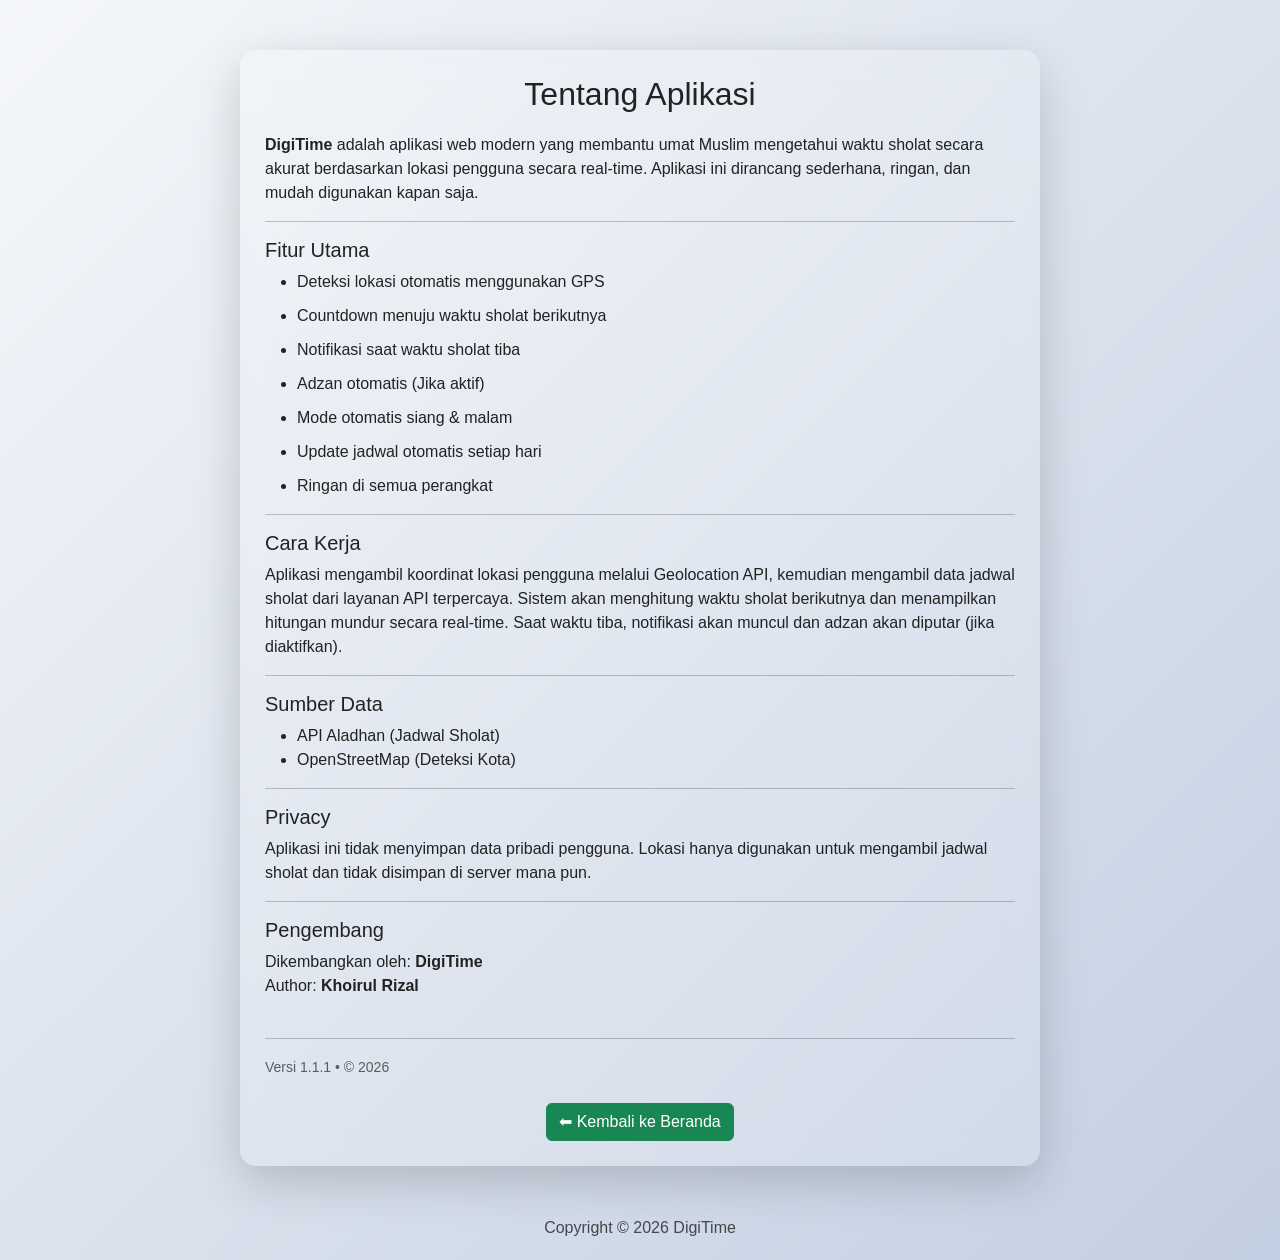
==== page/about_page.html @ b41f849f "Add files via upload" ====
<!DOCTYPE html>
<html lang="id">
<head>
<meta charset="UTF-8">
<meta name="viewport" content="width=device-width, initial-scale=1.0">
<title>Tentang Aplikasi - DigiTime</title>

<link href="https://cdn.jsdelivr.net/npm/bootstrap@5.3.8/dist/css/bootstrap.min.css" rel="stylesheet">

<style>
body{
    font-family:'Segoe UI',sans-serif;
    padding:20px;
    margin:0;
    transition:0.5s;
}

body.dark{
    background:linear-gradient(135deg,#0f2027,#203a43,#2c5364);
    color:white;
}

body.light{
    background:linear-gradient(135deg,#f5f7fa,#c3cfe2);
    color:#222;
}

.about-box{
    max-width:800px;
    margin:30px auto;
    padding:25px;
    border-radius:16px;
    background:rgba(255,255,255,0.15);
    backdrop-filter:blur(15px);
}

.about-box h2{
    text-align:center;
    margin-bottom:20px;
}

.feature-list li{
    margin-bottom:10px;
}

.footer{
    margin-top:50px;
    text-align:center;
    opacity:0.8;
}
.version{
    font-size:14px;
    opacity:0.7;
}
</style>
</head>
<body class="dark">

<div class="about-box shadow-lg">

<h2>Tentang Aplikasi</h2>

<p>
<strong>DigiTime</strong> adalah aplikasi web modern yang membantu umat Muslim mengetahui waktu sholat secara akurat berdasarkan lokasi pengguna secara real-time.
Aplikasi ini dirancang sederhana, ringan, dan mudah digunakan kapan saja.
</p>

<hr>

<h5>Fitur Utama</h5>
<ul class="feature-list">
<li>Deteksi lokasi otomatis menggunakan GPS</li>
<li>Countdown menuju waktu sholat berikutnya</li>
<li>Notifikasi saat waktu sholat tiba</li>
<li>Adzan otomatis (Jika aktif)</li>
<li>Mode otomatis siang & malam</li>
<li>Update jadwal otomatis setiap hari</li>
<li>Ringan di semua perangkat</li>
</ul>

<hr>

<h5>Cara Kerja</h5>
<p>
Aplikasi mengambil koordinat lokasi pengguna melalui Geolocation API,
kemudian mengambil data jadwal sholat dari layanan API terpercaya.
Sistem akan menghitung waktu sholat berikutnya dan menampilkan hitungan mundur secara real-time.
Saat waktu tiba, notifikasi akan muncul dan adzan akan diputar (jika diaktifkan).
</p>

<hr>

<h5>Sumber Data</h5>
<ul>
<li>API Aladhan (Jadwal Sholat)</li>
<li>OpenStreetMap (Deteksi Kota)</li>
</ul>

<hr>

<h5>Privacy</h5>
<p>
Aplikasi ini tidak menyimpan data pribadi pengguna.
Lokasi hanya digunakan untuk mengambil jadwal sholat dan tidak disimpan di server mana pun.
</p>

<hr>

<h5>Pengembang</h5>
<p>
Dikembangkan oleh: <strong>DigiTime</strong><br> Author: <strong>Khoirul Rizal</strong><br><br><hr>
<span class="version">Versi 1.1.1 • © 2026</span>
</p>

<div class="text-center mt-4">
<a href="../index.html" class="btn btn-success">⬅ Kembali ke Beranda</a>
</div>

</div>

<div class="footer">
Copyright © <span id="tahun"></span> DigiTime
</div>

<script>
// Auto theme berdasarkan jam
function updateTheme(){
    const now=new Date();
    if(now.getHours()>=18 || now.getHours()<5){
        document.body.className="dark";
    }else{
        document.body.className="light";
    }
}
updateTheme();

const tahun = new Date().getFullYear();
document.getElementById('tahun').innerText = tahun;
</script>

</body>
</html>
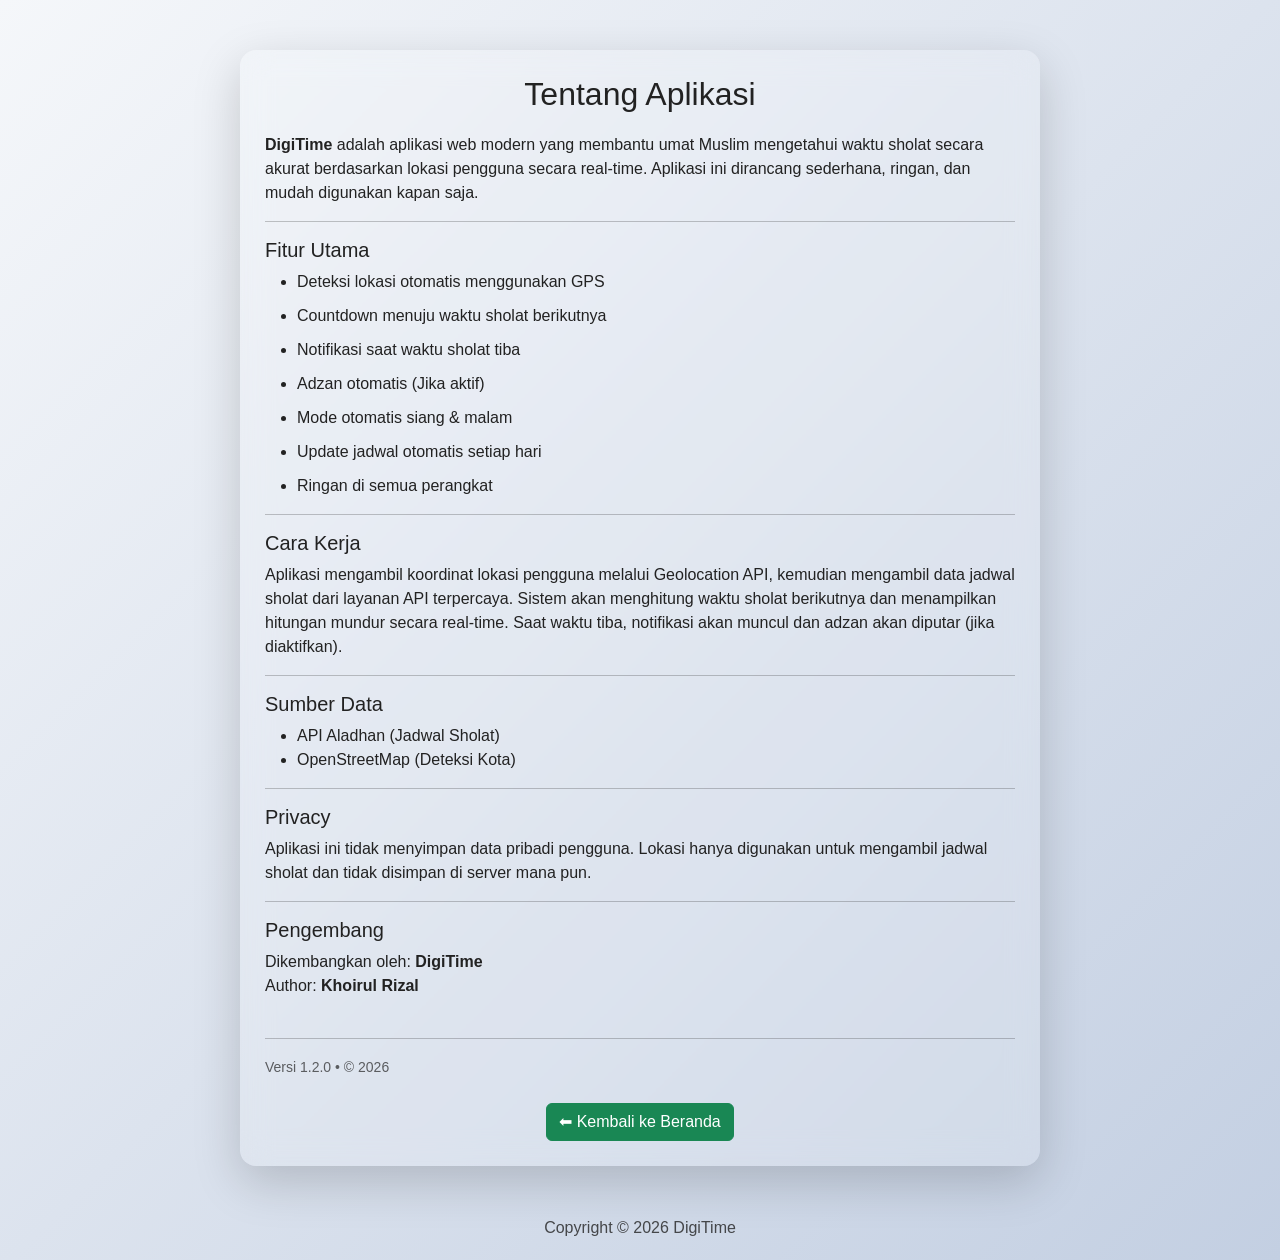
==== commit dd59b7e2: "about_page.html" ====
--- a/page/about_page.html
+++ b/page/about_page.html
@@ -109,7 +109,7 @@
 <h5>Pengembang</h5>
 <p>
 Dikembangkan oleh: <strong>DigiTime</strong><br> Author: <strong>Khoirul Rizal</strong><br><br><hr>
-<span class="version">Versi 1.1.1 • © 2026</span>
+<span class="version">Versi 1.2.0 • © 2026</span>
 </p>
 
 <div class="text-center mt-4">
@@ -139,4 +139,4 @@
 </script>
 
 </body>
-</html>+</html>
